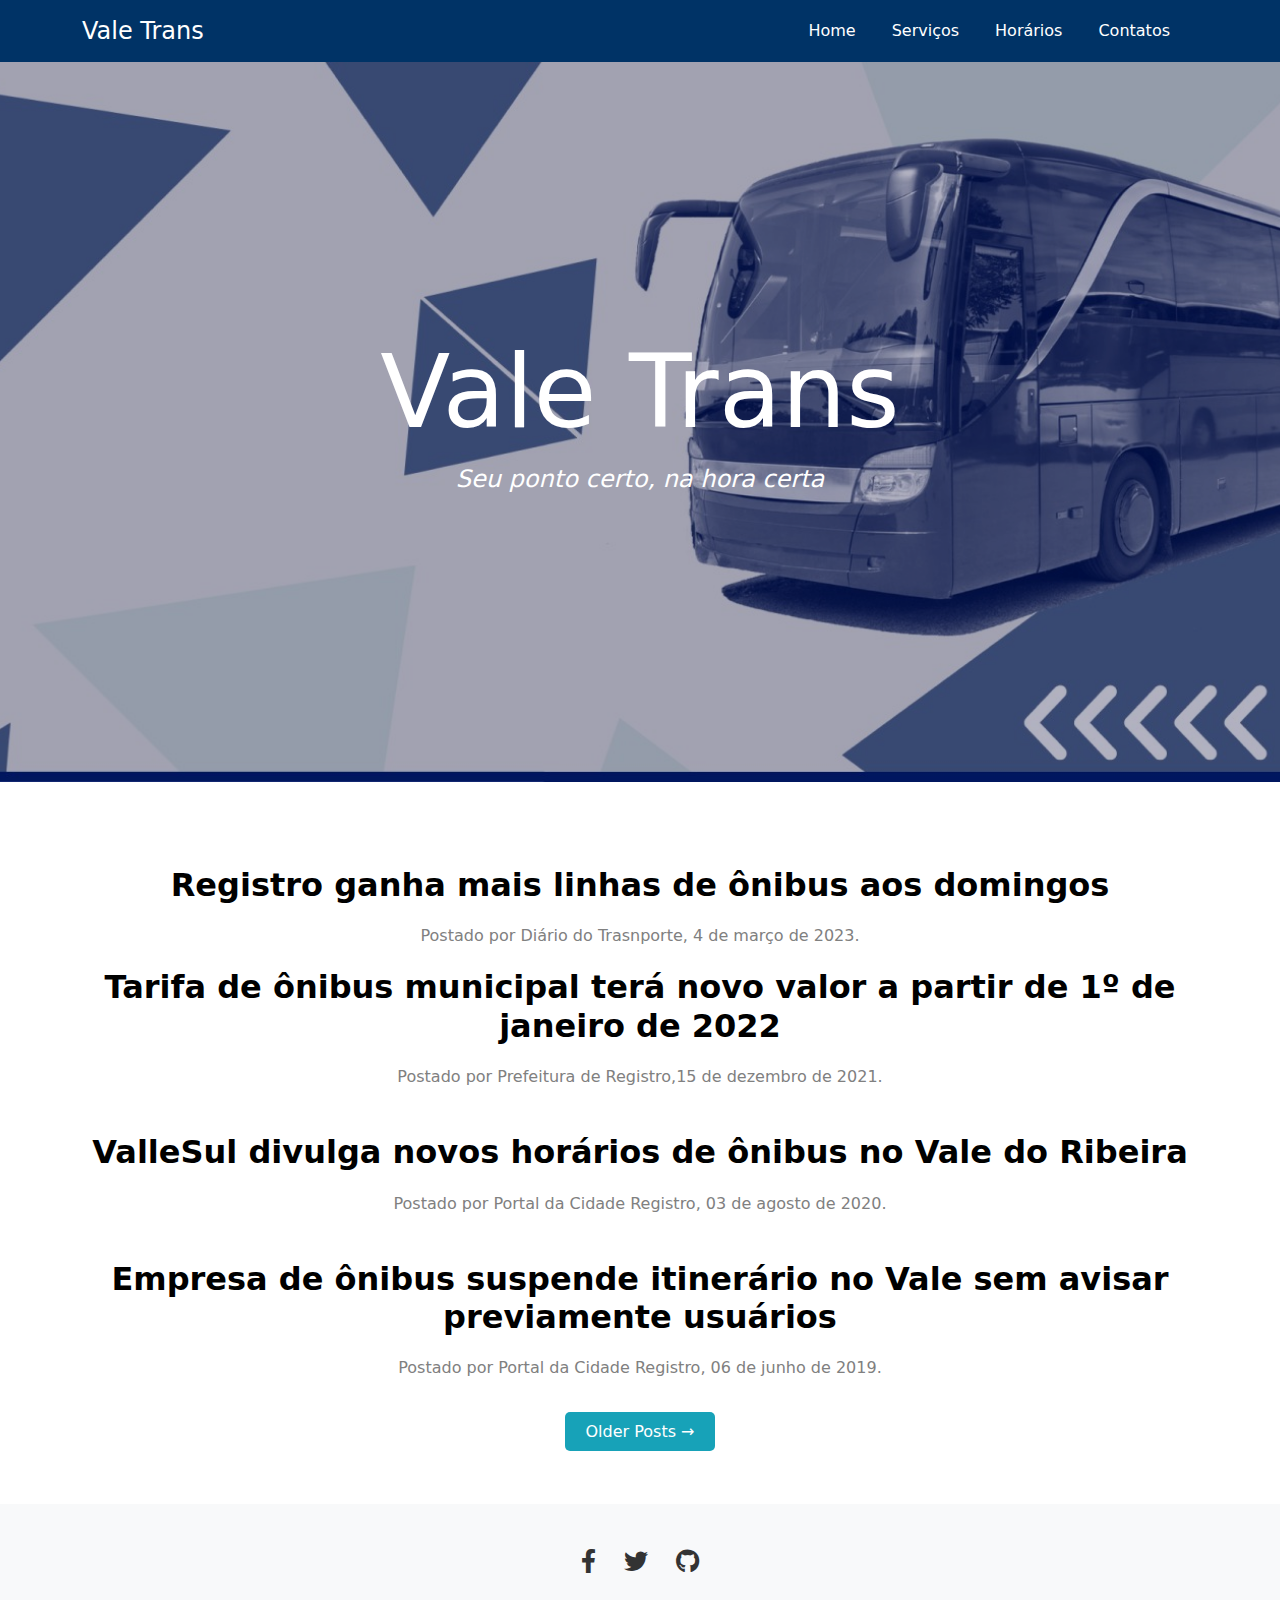
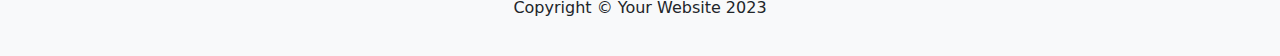
==== landingpage/html/index.html @ fe3b8806 "Add files via upload" ====
<!DOCTYPE html>
<html lang="pt-BR">
<head>
    <meta charset="UTF-8">
    <meta name="viewport" content="width=device-width, initial-scale=1.0">
    <title>Vale Trans</title>
    <!-- Bootstrap CSS -->
    <link href="https://cdn.jsdelivr.net/npm/bootstrap@5.3.0/dist/css/bootstrap.min.css" rel="stylesheet">
    <!-- Font Awesome para os ícones das redes sociais -->
    <link rel="stylesheet" href="https://cdnjs.cloudflare.com/ajax/libs/font-awesome/6.0.0-beta3/css/all.min.css">
   <link rel="stylesheet" href="../css/style.css">
</head>
<body>

    <!-- Navbar -->
    <nav class="navbar navbar-expand-lg">
        <div class="container">
            <a class="navbar-brand" href="#">Vale Trans</a>
            <button class="navbar-toggler" type="button" data-bs-toggle="collapse" data-bs-target="#navbarNav" aria-controls="navbarNav" aria-expanded="false" aria-label="Toggle navigation">
                <span class="navbar-toggler-icon"></span>
            </button>
            <div class="collapse navbar-collapse" id="navbarNav">
                <ul class="navbar-nav ms-auto">
                    <li class="nav-item">
                        <a class="nav-link" href="#">Home</a>
                    </li>
                    <li class="nav-item">
                        <a class="nav-link" href="#">Serviços</a>
                    </li>
                    <li class="nav-item">
                        <a class="nav-link" href="#">Horários</a>
                    </li>
                    <li class="nav-item">
                        <a class="nav-link" href="#">Contatos</a>
                    </li>
                </ul>
            </div>
        </div>
    </nav>

    <!-- Seção Principal -->
    <section class="hero-section">
        <div class="container">
            <h1>Vale Trans</h1>
            <p><i>Seu ponto certo, na hora certa</i></p>
        </div>
    </section>

    <!-- Conteúdo dos Posts -->
    <section class="post-section">
        <div class="container">
            <div class="row">
                <div class="col-md-12">
                    <div class="col-md-12 mt-4">
                        <a href="https://diariodotransporte.com.br/2023/03/04/registro-sp-ganha-mais-linhas-de-onibus-aos-domingos/" target="_blank" class="stretched-link-4">
                        <h2>Registro ganha mais linhas de ônibus aos domingos</h2>
                        <p>Postado por Diário do Trasnporte, 4 de março de 2023.</p>
                        </a>
                    </div>
                    <a href="https://registro.sp.gov.br/tarifa-de-onibus-municipal-tera-novo-valor-a-partir-de-1o-de-janeiro-de-2022/#:~:text=A%20partir%20do%20dia%201%C2%BA,percentual%20de%20cerca%20de%2012%25." target="_blank" class="stretched-link-1"> <!-- Link para o site -->
                    <h2>Tarifa de ônibus municipal terá novo valor a partir de 1º de janeiro de 2022</h2>
                    </a>
                    <p>Postado por Prefeitura de Registro,15 de dezembro de 2021.</p>
                    
                </div>
                <div class="col-md-12 mt-4">
                    <a href="https://registro.portaldacidade.com/noticias/regiao/vallesul-divulga-novos-horarios-de-onibus-no-vale-do-ribeira-1252" target="_blank" class="stretched-link-2">
                    <h2>ValleSul divulga novos horários de ônibus no Vale do Ribeira</h2>
                    </a>
                    <p>Postado por Portal da Cidade Registro, 03 de agosto de 2020.</p>
                </div>
                <div class="col-md-12 mt-4">
                    <a href="https://registro.portaldacidade.com/noticias/regiao/empresa-de-onibus-suspende-itinerario-no-vale-do-ribeira-sem-avisar-usuarios-4913" target="_blank" class="stretched-link-3">
                    <h2>Empresa de ônibus suspende itinerário no Vale sem avisar previamente usuários</h2>
                    </a>
                    <p>Postado por Portal da Cidade Registro, 06 de junho de 2019.</p>
                </div>

                <!-- Botão Older Posts -->
                <div class="col-md-12 older-posts">
                    <a href="#">Older Posts →</a>
                </div>
            </div>
        </div>
    </section>

    <!-- Rodapé com Redes Sociais -->
    <footer>
        <div class="container">
            <div class="row">
                <div class="col-md-12">
                    <div class="social-icons">
                        <a href="#"><i class="fab fa-facebook-f"></i></a>
                        <a href="#"><i class="fab fa-twitter"></i></a>
                        <a href="#"><i class="fab fa-github"></i></a>
                    </div>
                    <p class="mt-3">Copyright © Your Website 2023</p>
                </div>
            </div>
        </div>
    </footer>

    <!-- Bootstrap JS -->
    <script src="https://cdn.jsdelivr.net/npm/bootstrap@5.3.0/dist/js/bootstrap.bundle.min.js"></script>

</body>
</html>
---- landingpage/css/style.css ----
.navbar {
    background-color: #003366; /* Azul escuro combinando com o site */
}

.navbar-brand {
    font-size: 1.5rem;
    color: white;
}

.navbar-nav .nav-link {
    color: white;
    margin-right: 20px;
}

.navbar-nav .nav-link:hover {
    color: #66b3ff; /* Azul mais claro ao passar o mouse */
}

.hero-section {
    background: url('../imgs/busao.jpeg') no-repeat center center;
    background-size: cover;
    height: 80vh;
    display: flex;
    justify-content: center;
    align-items: center;
    color: white;
    text-align: center;
    position: relative;
    z-index: 1; /* Garante que a hero-section seja visível acima da sobreposição */
}

.hero-section::before {
    content: '';
    position: absolute;
    top: 0;
    left: 0;
    right: 0;
    bottom: 0;
    background-color: rgba(0, 0, 50, 0.3); /* Cor sobreposta escura */
    z-index: 0; /* Coloca a sobreposição abaixo do texto */
}

.hero-section h1, .hero-section p {
    position: relative;
    z-index: 2; /* Garante que o texto fique acima da sobreposição */
    font-size: 8vw;
}

.hero-section p {
    font-size: 1.5rem;
    z-index: 1;
}

.post-section {
    padding: 60px 15px;
    text-align: center; /* Centraliza o texto */
}

.post-section h2 {
    font-weight: bold;
    margin-bottom: 20px; /* Adiciona um espaçamento abaixo do título */
}
.stretched-link-1 {
    color: rgb(0, 0, 0); /* Define a cor padrão do texto como branco */
    text-decoration: none; /* Remove a linha embaixo do texto */
    
}

.stretched-link-1:hover {
    color: rgb(0, 81, 255); /* Mantém a cor branca ao passar o mouse */
    text-decoration: none; /* Garante que não apareça a linha embaixo */
    transition: all .3s;
}
.stretched-link-2 {
    color: rgb(0, 0, 0); /* Define a cor padrão do texto como branco */
    text-decoration: none; /* Remove a linha embaixo do texto */
    
}

.stretched-link-2:hover {
    color: rgb(0, 81, 255); /* Mantém a cor branca ao passar o mouse */
    text-decoration: none; /* Garante que não apareça a linha embaixo */
    transition: all .3s;
}
.stretched-link-3 {
    color: rgb(0, 0, 0); /* Define a cor padrão do texto como branco */
    text-decoration: none; /* Remove a linha embaixo do texto */
    
}

.stretched-link-3:hover {
    color: rgb(0, 81, 255); /* Mantém a cor branca ao passar o mouse */
    text-decoration: none; /* Garante que não apareça a linha embaixo */
    transition: all .3s;
}
.stretched-link-4 {
    color: rgb(0, 0, 0); /* Define a cor padrão do texto como branco */
    text-decoration: none; /* Remove a linha embaixo do texto */
    
}

.stretched-link-4:hover {
    color: rgb(0, 81, 255); /* Mantém a cor branca ao passar o mouse */
    text-decoration: none; /* Garante que não apareça a linha embaixo */
    transition: all .3s;
}

.post-section p {
    color: gray;
    margin-bottom: 20px; /* Adiciona espaçamento abaixo do parágrafo */
}

.older-posts {
    text-align: center; /* Centraliza o botão de 'Older Posts' */
    margin-top: 20px;
}
.social-icons {
    font-size: 1.5rem;
    margin-top: 20px;
}

.social-icons a {
    color: #333;
    margin: 0 10px;
    transition: color 0.3s;
}

.social-icons a:hover {
    color: #007bff;
}

footer {
    text-align: center;
    padding: 20px 0;
    background-color: #f8f9fa;
}



.older-posts a {
    padding: 10px 20px;
    background-color: #17a2b8;
    color: white;
    border-radius: 5px;
    text-decoration: none;
}

.older-posts a:hover {
    background-color: #138496;
}
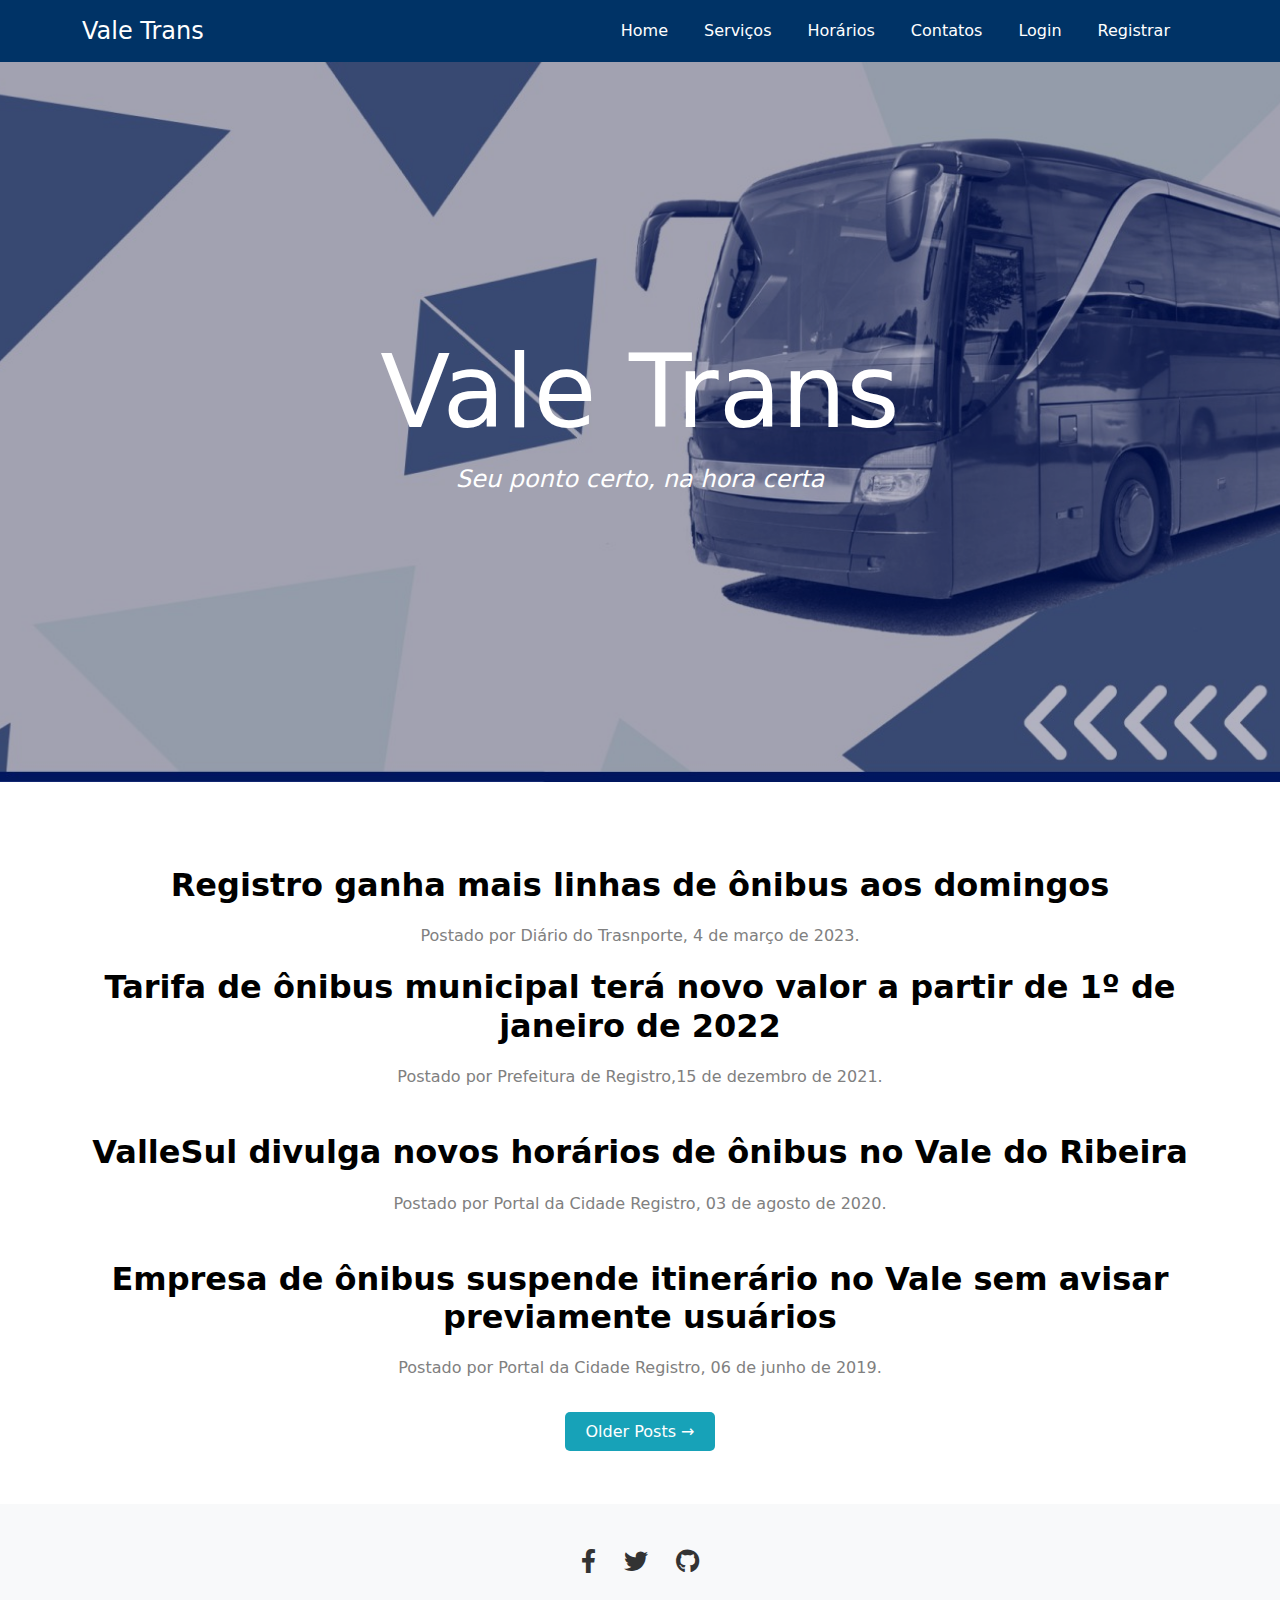
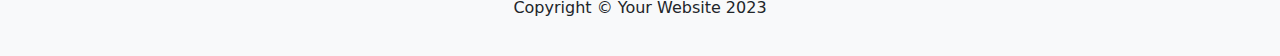
==== commit c179ea76: "Add files via upload" ====
--- a/landingpage/html/index.html
+++ b/landingpage/html/index.html
@@ -32,6 +32,12 @@
                     </li>
                     <li class="nav-item">
                         <a class="nav-link" href="#">Contatos</a>
+                    </li>
+                    <li class="nav-item">
+                        <a class="nav-link" href="../php/login.php">Login</a>
+                    </li>
+                    <li class="nav-item">
+                        <a class="nav-link" href="../php/signup.php">Registrar</a>
                     </li>
                 </ul>
             </div>
